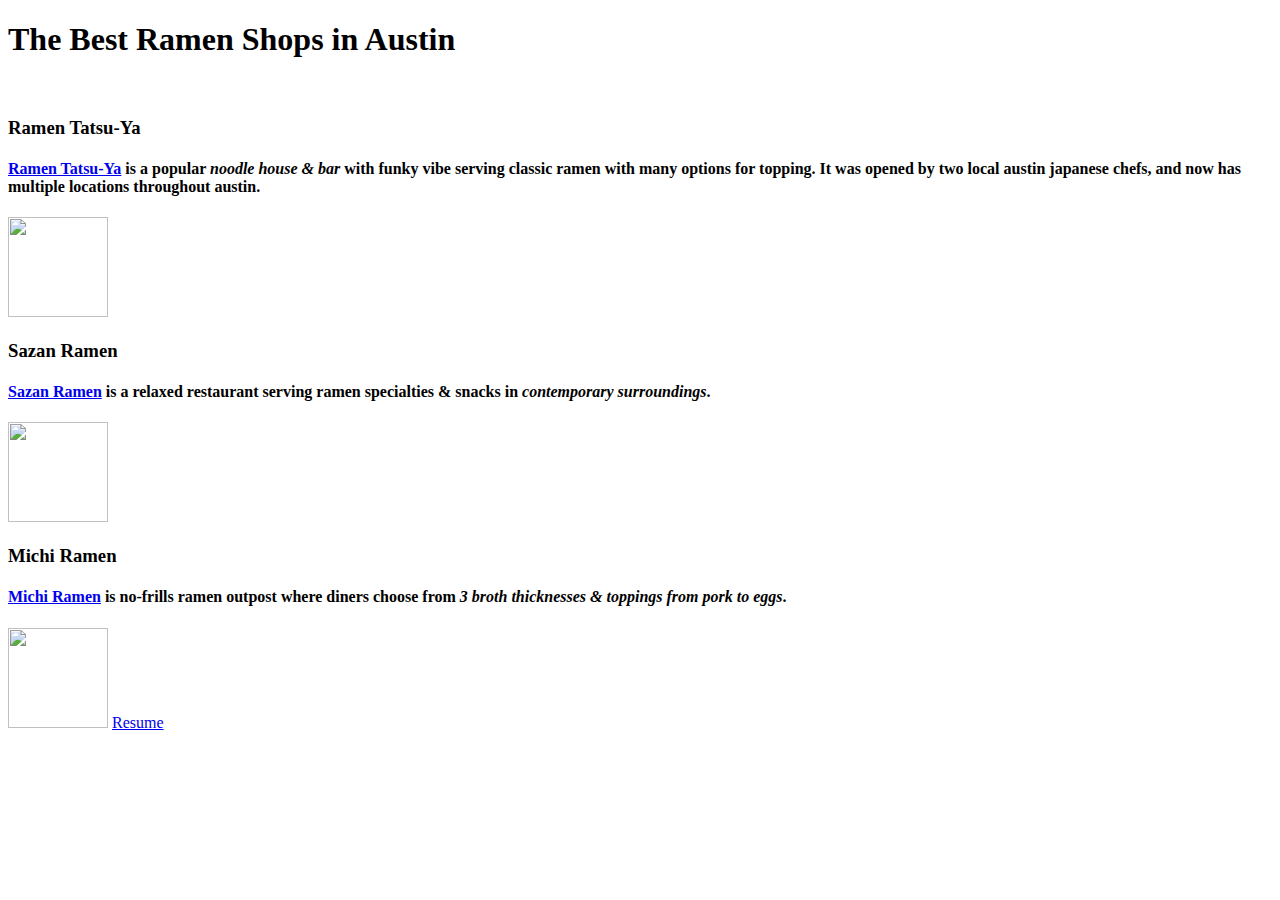
==== intro.html @ fb9d2b2d "commies" ====
<!DOCTYPE html>

<html>

    <head>
        <header>
            <title>The Best Ramen Shops </title>
        </header>
    </head>

    <body>
            <h1><b>The Best Ramen Shops in Austin</b></h2>
            <br>
            <b><p><h3>Ramen Tatsu-Ya</h3></p></b>
            <p><h4><a href="https://www.ramen-tatsuya.com/">Ramen Tatsu-Ya</a> is a popular <i>noodle house & bar</i> with funky vibe serving classic ramen with many options for topping. It was opened by two local austin japanese chefs, and now has multiple locations throughout austin.</h4></p>
            <img src="https://encrypted-tbn0.gstatic.com/images?q=tbn:ANd9GcSL6PKjKNOQoGSJF3nvi_PytPx-LQYShOOiG1k2sgg4XwMj_6L9WcOfZwqrO2tXb7rV04U:https://cdn.vox-cdn.com/thumbor/ojut7U47_Izk3l4lzhtmfXdxn6c%3D/0x0:1080x1080/1200x800/filters:focal(454x454:626x626)/cdn.vox-cdn.com/uploads/chorus_image/image/58822707/ramen_tatsu_ya_tonkotsu.0.0.jpg&usqp=CAU" height="100px" width="100px">
            <br>
            <b><p><h3>Sazan Ramen</h3></p></b>
            <p><h4><a href="https://sazanramen.com/">Sazan Ramen</a> is a relaxed restaurant serving ramen specialties & snacks in <i>contemporary surroundings</i>.</h4></p>
            <img src="https://lh5.googleusercontent.com/p/AF1QipMXcKj3ubqttLdXhyV8dXFfqqcZRfyfOSSOcCU=w260-h175-n-k-no" width="100px" height="100px">
            <br>
            <b><p><h3>Michi Ramen</h3></p></b>
            <p><h4><a href="https://www.michiramen.com/">Michi Ramen</a> is no-frills ramen outpost where diners choose from <i>3 broth thicknesses & toppings from pork to eggs</i>.</h4></p>
            <img src="https://lh5.googleusercontent.com/p/AF1QipNpOVwJo_XL7itdaB-RGrvFQdgp_s-P_bN2bilb=w260-h175-n-k-no" width="100px" height="100px">
            <a href ="resume.html">Resume</a>
    
    </body>

</html>
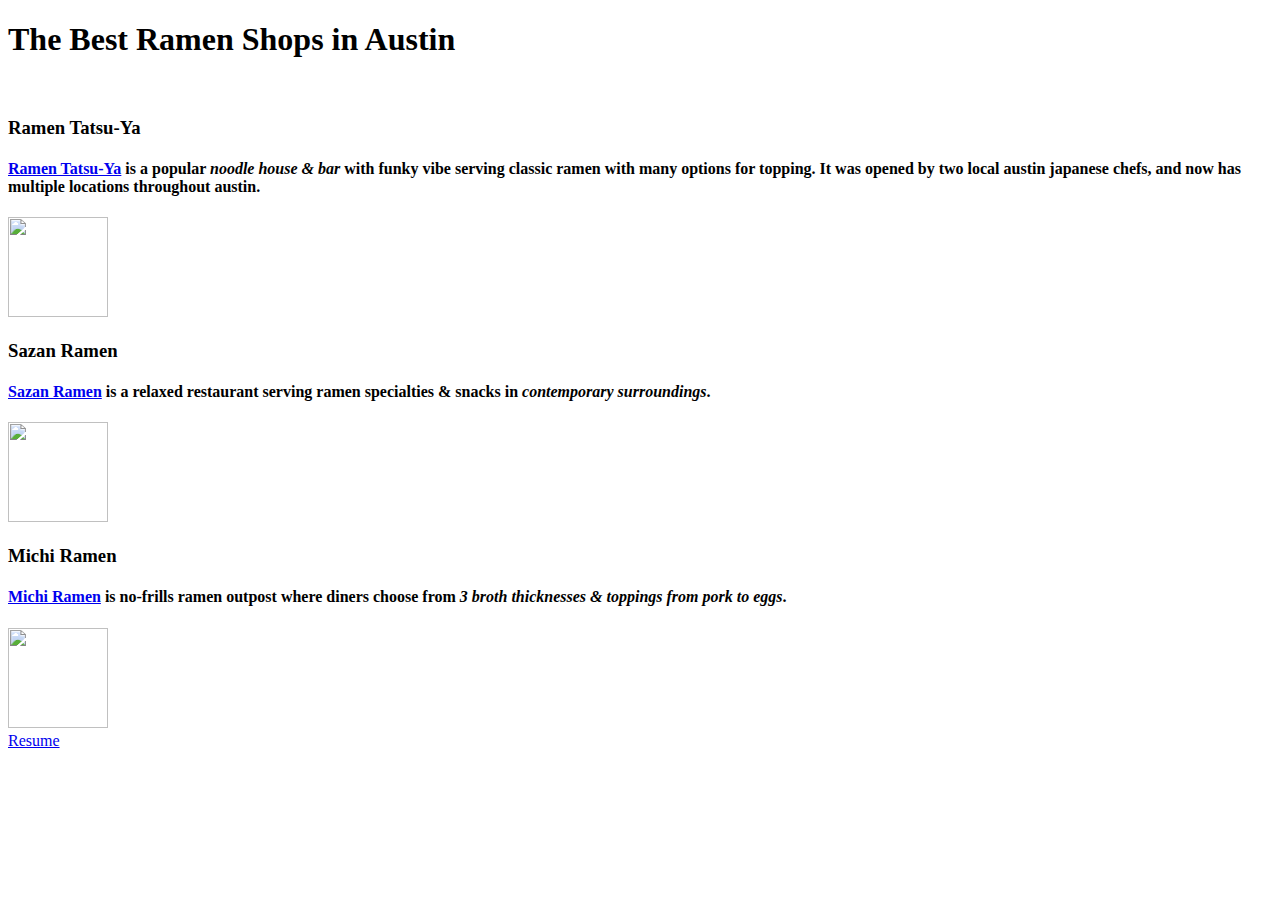
==== commit 307214bc: "Update intro.html" ====
--- a/intro.html
+++ b/intro.html
@@ -22,8 +22,9 @@
             <b><p><h3>Michi Ramen</h3></p></b>
             <p><h4><a href="https://www.michiramen.com/">Michi Ramen</a> is no-frills ramen outpost where diners choose from <i>3 broth thicknesses & toppings from pork to eggs</i>.</h4></p>
             <img src="https://lh5.googleusercontent.com/p/AF1QipNpOVwJo_XL7itdaB-RGrvFQdgp_s-P_bN2bilb=w260-h175-n-k-no" width="100px" height="100px">
+            <br>
             <a href ="resume.html">Resume</a>
     
     </body>
 
-</html>+</html>
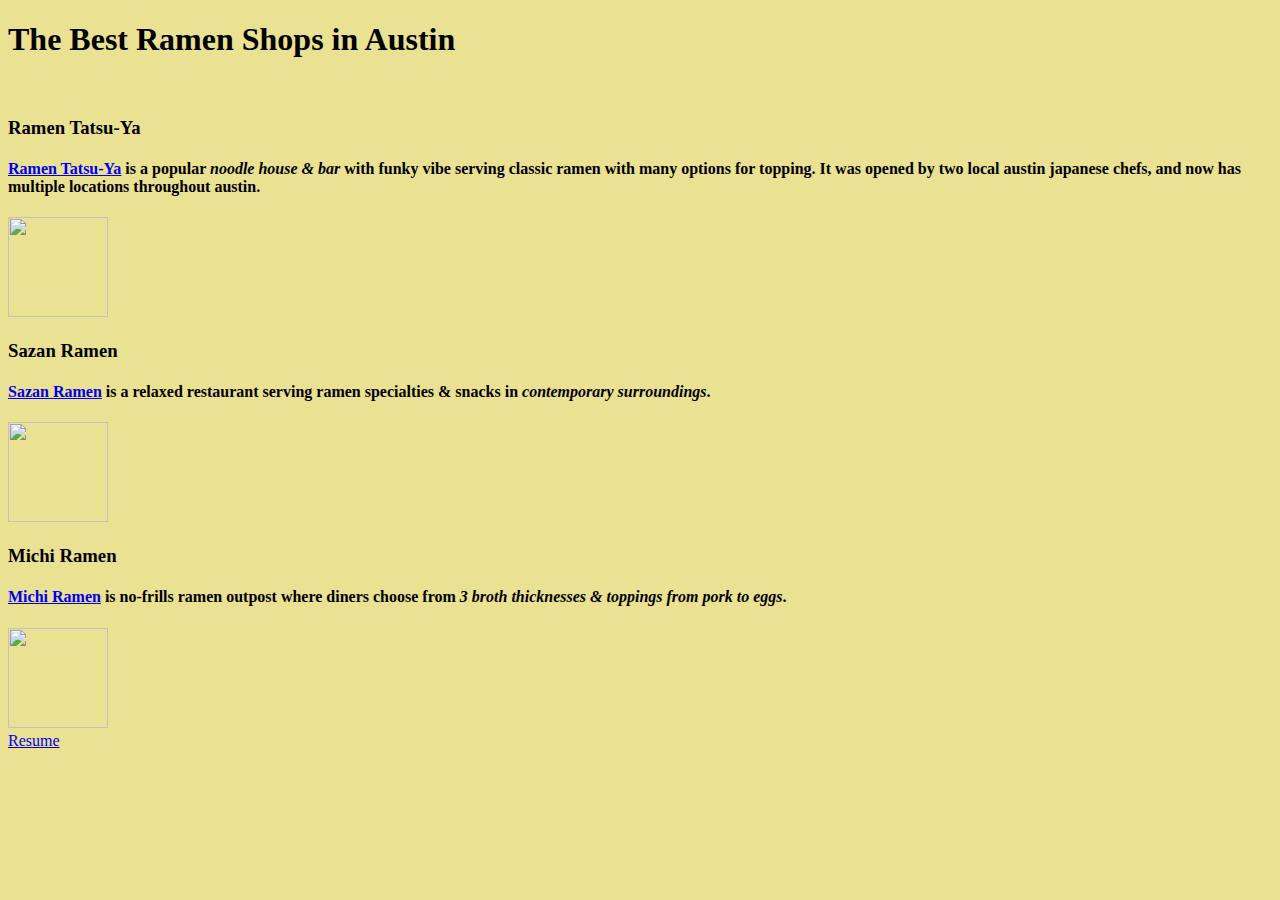
==== commit c155b936: "Update intro.html" ====
--- a/intro.html
+++ b/intro.html
@@ -8,7 +8,7 @@
         </header>
     </head>
 
-    <body>
+    <body bgcolor="#EAE192">
             <h1><b>The Best Ramen Shops in Austin</b></h2>
             <br>
             <b><p><h3>Ramen Tatsu-Ya</h3></p></b>
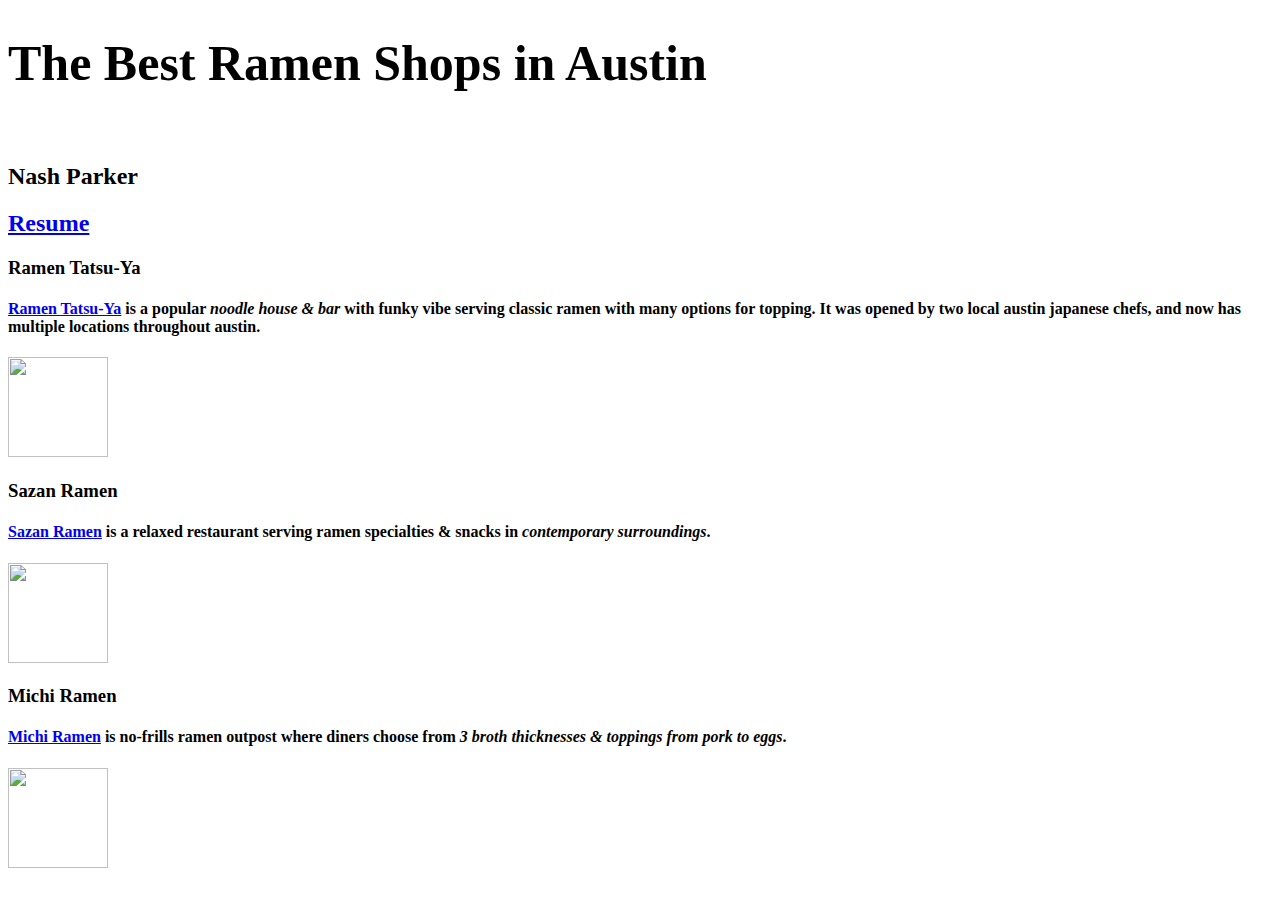
==== commit 322e49fc: "commit" ====
--- a/intro.html
+++ b/intro.html
@@ -3,14 +3,18 @@
 <html>
 
     <head>
+        <link href="style.css" rel="stylesheet" />
         <header>
             <title>The Best Ramen Shops </title>
         </header>
     </head>
 
-    <body bgcolor="#EAE192">
-            <h1><b>The Best Ramen Shops in Austin</b></h2>
+    <body>
+
+            <h1>The Best Ramen Shops in Austin</h1>
             <br>
+            <h2>Nash Parker</h2>
+            <h2><a href="index.html">Resume</a></h2>
             <b><p><h3>Ramen Tatsu-Ya</h3></p></b>
             <p><h4><a href="https://www.ramen-tatsuya.com/">Ramen Tatsu-Ya</a> is a popular <i>noodle house & bar</i> with funky vibe serving classic ramen with many options for topping. It was opened by two local austin japanese chefs, and now has multiple locations throughout austin.</h4></p>
             <img src="https://encrypted-tbn0.gstatic.com/images?q=tbn:ANd9GcSL6PKjKNOQoGSJF3nvi_PytPx-LQYShOOiG1k2sgg4XwMj_6L9WcOfZwqrO2tXb7rV04U:https://cdn.vox-cdn.com/thumbor/ojut7U47_Izk3l4lzhtmfXdxn6c%3D/0x0:1080x1080/1200x800/filters:focal(454x454:626x626)/cdn.vox-cdn.com/uploads/chorus_image/image/58822707/ramen_tatsu_ya_tonkotsu.0.0.jpg&usqp=CAU" height="100px" width="100px">
@@ -22,9 +26,7 @@
             <b><p><h3>Michi Ramen</h3></p></b>
             <p><h4><a href="https://www.michiramen.com/">Michi Ramen</a> is no-frills ramen outpost where diners choose from <i>3 broth thicknesses & toppings from pork to eggs</i>.</h4></p>
             <img src="https://lh5.googleusercontent.com/p/AF1QipNpOVwJo_XL7itdaB-RGrvFQdgp_s-P_bN2bilb=w260-h175-n-k-no" width="100px" height="100px">
-            <br>
-            <a href ="resume.html">Resume</a>
     
     </body>
 
-</html>
+</html>--- a/style.css
+++ b/style.css
@@ -0,0 +1,64 @@
+#tan{
+    color:#EAE192;
+
+  }
+h1{
+    font-size: 50px;
+}
+
+.parent{
+    display: inline-flex;
+    margin: 1rem;
+    padding: 2rem 2rem;
+    text-align: center;
+    ;
+    }
+.child1 {
+    width:20%;
+    height:50%;
+    vertical-align: center;
+    float:left;
+    background-color: red;
+    border-radius: 180px;
+    padding:100px;
+    margin:25px;
+    border: 1px solid #000000;
+    box-shadow:  -1px 1px #000000,
+    -2px 2px #000000,
+    -3px 3px #000000,
+    -4px 4px #000000,
+    -5px 5px #000000;
+    }
+.child2 {
+    width:20%;
+    height:50%;
+    vertical-align: center;
+    float:left;
+    background-color: red;
+    border-radius: 180px;
+    padding: 100px;
+    margin:25px;
+    border: 1px solid #000000;
+    box-shadow:  -1px 1px #000000,
+    -2px 2px #000000,
+    -3px 3px #000000,
+    -4px 4px #000000,
+    -5px 5px #000000;
+
+    }
+.child3 {
+    width:20%;
+    height:50%;
+    vertical-align: center;
+    float:left;
+    background-color: red;
+    border-radius: 180px;
+    padding:100px;
+    margin:25px;
+    border: 1px solid #000000;
+    box-shadow:  -1px 1px #000000,
+    -2px 2px #000000,
+    -3px 3px #000000,
+    -4px 4px #000000,
+    -5px 5px #000000;
+}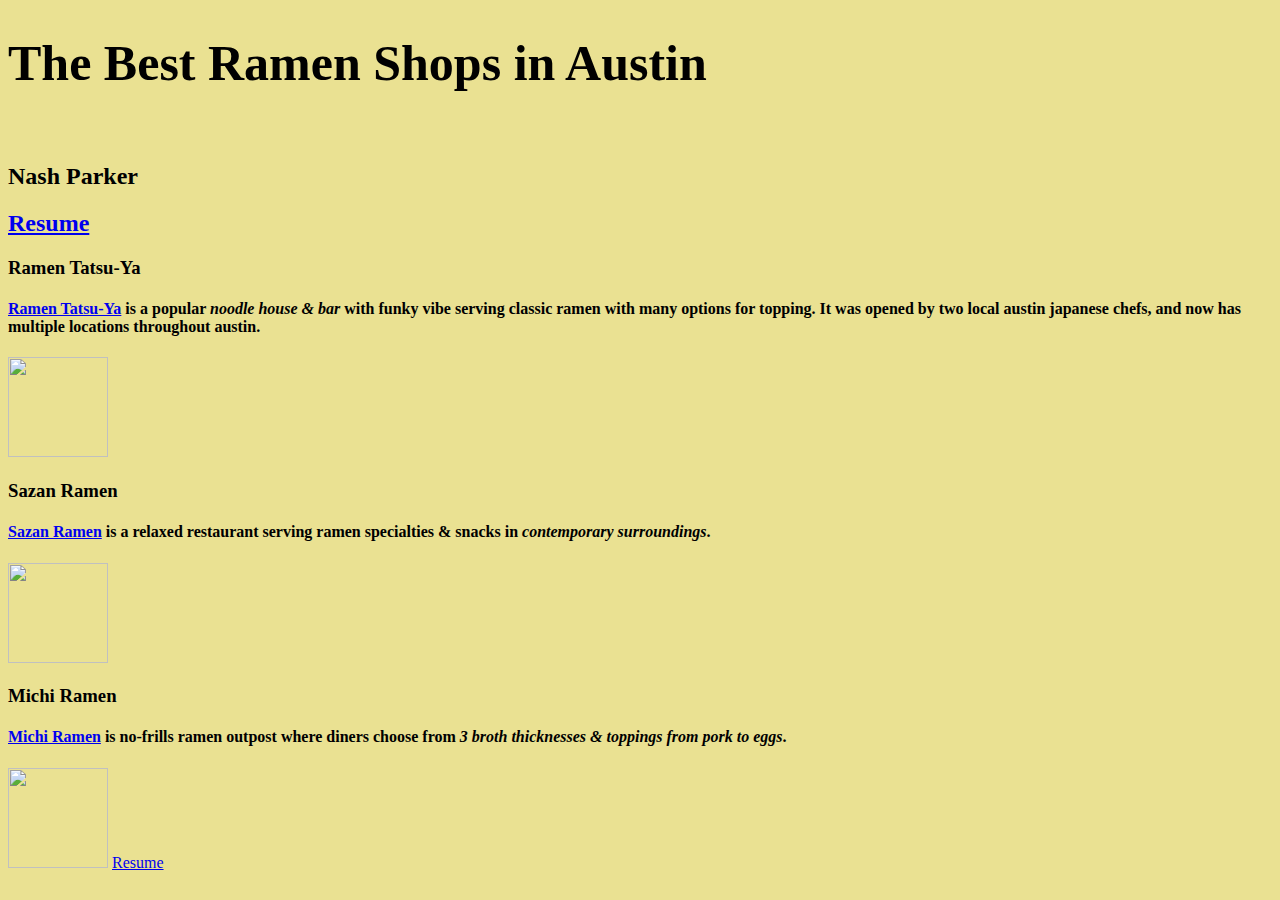
==== commit 8236d694: "commit" ====
--- a/intro.html
+++ b/intro.html
@@ -26,7 +26,8 @@
             <b><p><h3>Michi Ramen</h3></p></b>
             <p><h4><a href="https://www.michiramen.com/">Michi Ramen</a> is no-frills ramen outpost where diners choose from <i>3 broth thicknesses & toppings from pork to eggs</i>.</h4></p>
             <img src="https://lh5.googleusercontent.com/p/AF1QipNpOVwJo_XL7itdaB-RGrvFQdgp_s-P_bN2bilb=w260-h175-n-k-no" width="100px" height="100px">
+            <a href ="resume.html">Resume</a>
     
     </body>
 
-</html>+</html>
--- a/style.css
+++ b/style.css
@@ -5,7 +5,13 @@
 h1{
     font-size: 50px;
 }
-
+hr{
+    color: #000000;
+    size: 2px;
+}
+body{
+    background-color: #EAE192;
+}
 .parent{
     display: inline-flex;
     margin: 1rem;
@@ -20,7 +26,7 @@
     float:left;
     background-color: red;
     border-radius: 180px;
-    padding:100px;
+    padding:50px;
     margin:25px;
     border: 1px solid #000000;
     box-shadow:  -1px 1px #000000,
@@ -36,7 +42,7 @@
     float:left;
     background-color: red;
     border-radius: 180px;
-    padding: 100px;
+    padding: 50px;
     margin:25px;
     border: 1px solid #000000;
     box-shadow:  -1px 1px #000000,
@@ -53,7 +59,7 @@
     float:left;
     background-color: red;
     border-radius: 180px;
-    padding:100px;
+    padding: 50px;
     margin:25px;
     border: 1px solid #000000;
     box-shadow:  -1px 1px #000000,
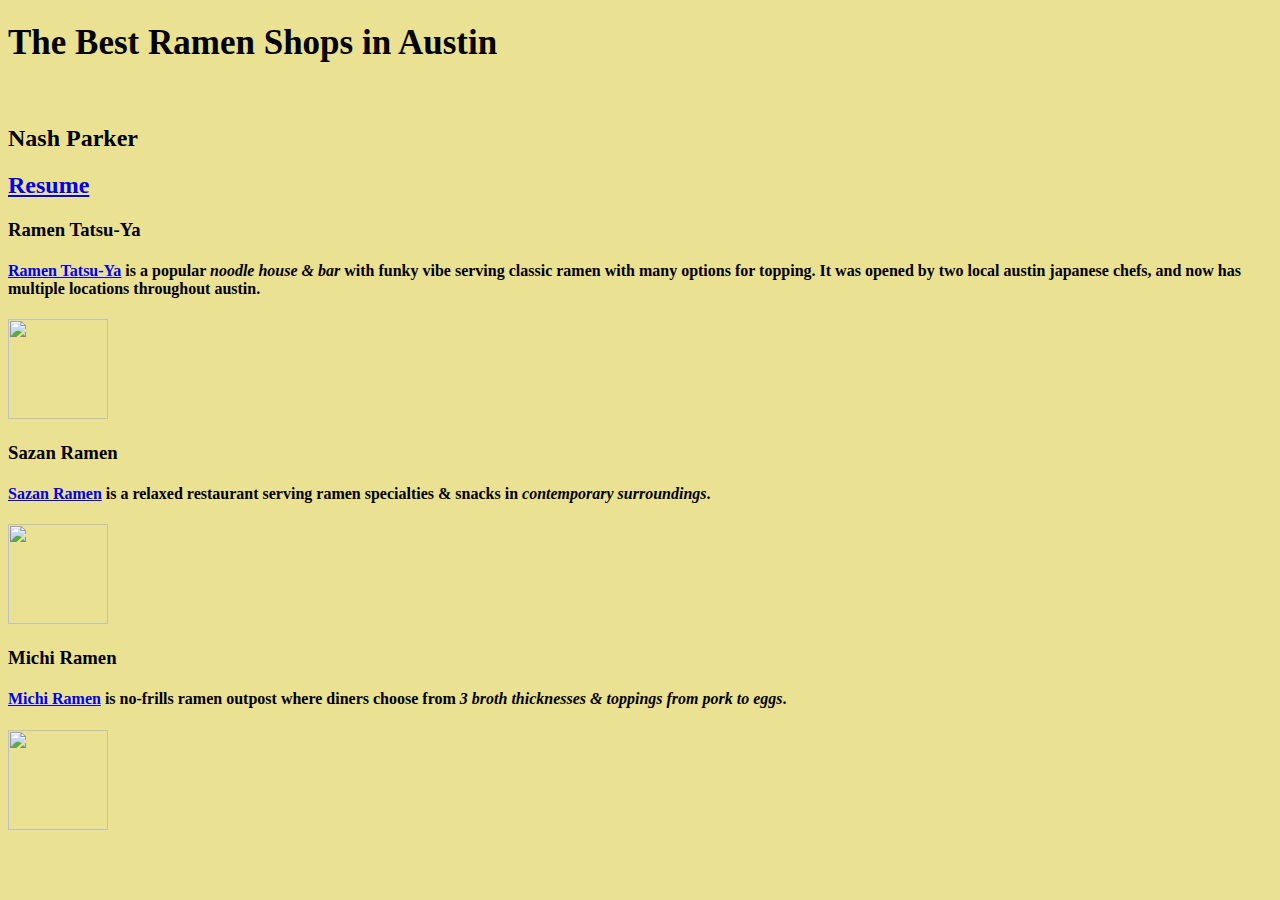
==== commit bb6e73b2: "commit" ====
--- a/intro.html
+++ b/intro.html
@@ -26,7 +26,6 @@
             <b><p><h3>Michi Ramen</h3></p></b>
             <p><h4><a href="https://www.michiramen.com/">Michi Ramen</a> is no-frills ramen outpost where diners choose from <i>3 broth thicknesses & toppings from pork to eggs</i>.</h4></p>
             <img src="https://lh5.googleusercontent.com/p/AF1QipNpOVwJo_XL7itdaB-RGrvFQdgp_s-P_bN2bilb=w260-h175-n-k-no" width="100px" height="100px">
-            <a href ="resume.html">Resume</a>
     
     </body>
 
--- a/style.css
+++ b/style.css
@@ -3,7 +3,7 @@
 
   }
 h1{
-    font-size: 50px;
+    font-size: 35px;
 }
 hr{
     color: #000000;
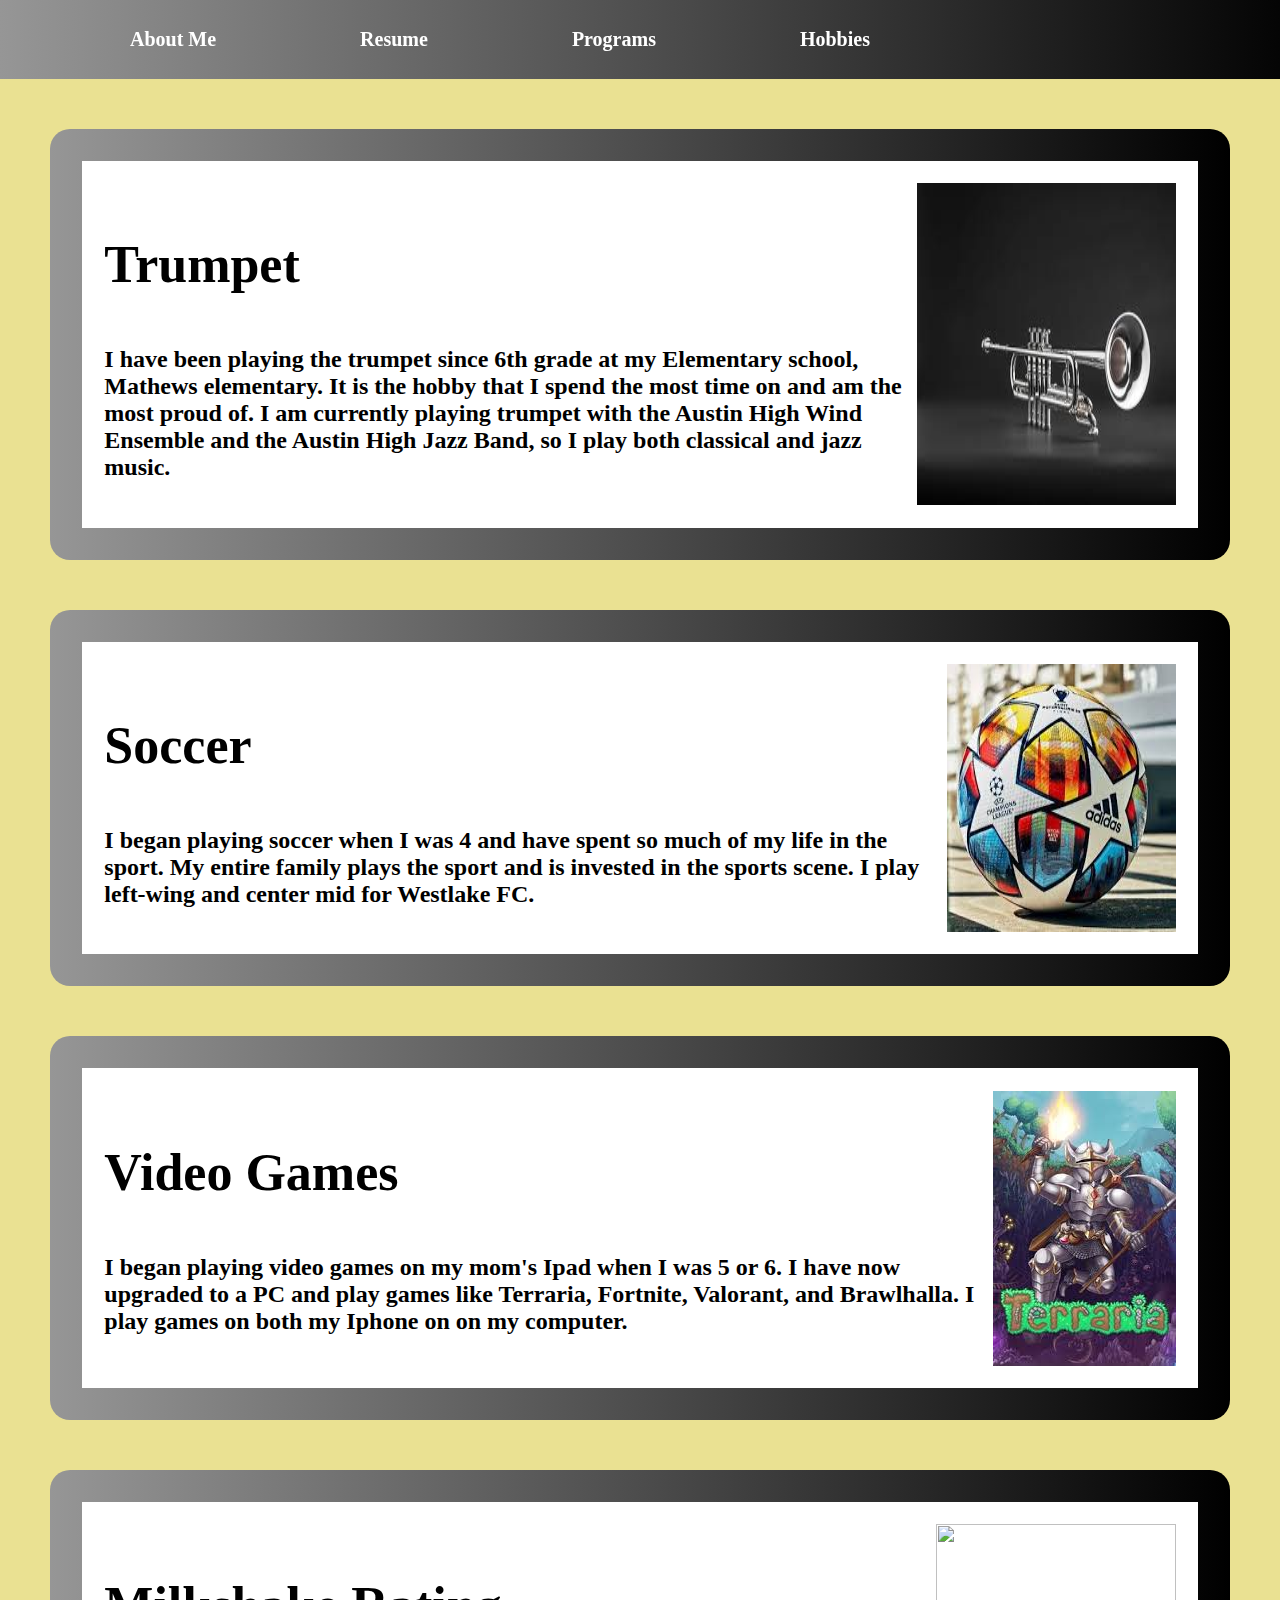
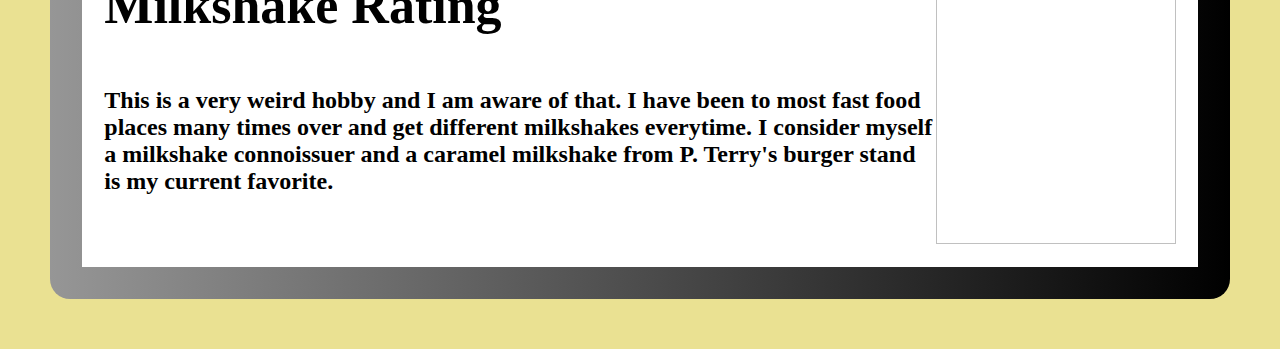
==== commit 91ac7b4e: "finished" ====
--- a/intro.html
+++ b/intro.html
@@ -9,24 +9,51 @@
         </header>
     </head>
 
-    <body>
-
-            <h1>The Best Ramen Shops in Austin</h1>
-            <br>
-            <h2>Nash Parker</h2>
-            <h2><a href="index.html">Resume</a></h2>
-            <b><p><h3>Ramen Tatsu-Ya</h3></p></b>
-            <p><h4><a href="https://www.ramen-tatsuya.com/">Ramen Tatsu-Ya</a> is a popular <i>noodle house & bar</i> with funky vibe serving classic ramen with many options for topping. It was opened by two local austin japanese chefs, and now has multiple locations throughout austin.</h4></p>
-            <img src="https://encrypted-tbn0.gstatic.com/images?q=tbn:ANd9GcSL6PKjKNOQoGSJF3nvi_PytPx-LQYShOOiG1k2sgg4XwMj_6L9WcOfZwqrO2tXb7rV04U:https://cdn.vox-cdn.com/thumbor/ojut7U47_Izk3l4lzhtmfXdxn6c%3D/0x0:1080x1080/1200x800/filters:focal(454x454:626x626)/cdn.vox-cdn.com/uploads/chorus_image/image/58822707/ramen_tatsu_ya_tonkotsu.0.0.jpg&usqp=CAU" height="100px" width="100px">
-            <br>
-            <b><p><h3>Sazan Ramen</h3></p></b>
-            <p><h4><a href="https://sazanramen.com/">Sazan Ramen</a> is a relaxed restaurant serving ramen specialties & snacks in <i>contemporary surroundings</i>.</h4></p>
-            <img src="https://lh5.googleusercontent.com/p/AF1QipMXcKj3ubqttLdXhyV8dXFfqqcZRfyfOSSOcCU=w260-h175-n-k-no" width="100px" height="100px">
-            <br>
-            <b><p><h3>Michi Ramen</h3></p></b>
-            <p><h4><a href="https://www.michiramen.com/">Michi Ramen</a> is no-frills ramen outpost where diners choose from <i>3 broth thicknesses & toppings from pork to eggs</i>.</h4></p>
-            <img src="https://lh5.googleusercontent.com/p/AF1QipNpOVwJo_XL7itdaB-RGrvFQdgp_s-P_bN2bilb=w260-h175-n-k-no" width="100px" height="100px">
-    
+    <body style='background-color:#EAE192'>
+        <div id="topcontainer">
+            <ul>
+                <li class="topheading"><a class="topheadinglink" href="index.html">About Me</a></li>
+                <li class="topheading"><a class="topheadinglink" href="resume.html">Resume</a></li>
+                <li class="topheading"><a class="topheadinglink" href="programs.html">Programs</a></li>
+                <li class="topheading"><a class="topheadinglink" href="intro.html">Hobbies</a></li>
+            </ul>
+        </div>
+        <div class="hobbyboxborder">
+            <div class="hobbybox">
+                <div style="right:80%">
+                    <p class="hobbytitle">Trumpet</p>
+                    <p class="hobbytext">I have been playing the trumpet since 6th grade at my Elementary school, Mathews elementary. It is the hobby that I spend the most time on and am the most proud of. I am currently playing trumpet with the Austin High Wind Ensemble and the Austin High Jazz Band, so I play both classical and jazz music.</p>
+                </div>
+                <img class="hobbyimage" src="silver trumpet.jpeg">
+            </div>
+        </div>
+        <div class="hobbyboxborder">
+            <div class="hobbybox">
+                <div style="right:50%">
+                    <p class="hobbytitle">Soccer</p>
+                    <p class="hobbytext">I began playing soccer when I was 4 and have spent so much of my life in the sport. My entire family plays the sport and is invested in the sports scene. I play left-wing and center mid for Westlake FC.</p>
+                </div>
+                <img class="hobbyimage" src="soccer ball.jpeg">
+            </div>
+        </div>
+        <div class="hobbyboxborder">
+            <div class="hobbybox">
+                <div style="right:80%">
+                    <p class="hobbytitle">Video Games</p>
+                    <p class="hobbytext">I began playing video games on my mom's Ipad when I was 5 or 6. I have now upgraded to a PC and play games like Terraria, Fortnite, Valorant, and Brawlhalla. I play games on both my Iphone on on my computer.</p>
+                </div>
+                <img class="hobbyimage" src="terraria.jpeg">
+            </div>
+        </div>
+        <div class="hobbyboxborder">
+            <div class="hobbybox">
+                <div style="right:80%">
+                    <p class="hobbytitle">Milkshake Rating</p>
+                    <p class="hobbytext">This is a very weird hobby and I am aware of that. I have been to most fast food places many times over and get different milkshakes everytime. I consider myself a milkshake connoissuer and a caramel milkshake from P. Terry's burger stand is my current favorite.</p>
+                </div>
+                <img width="240" height="320" class="hobbyimage" src="milkshake3.jpeg">
+            </div>
+        </div>
     </body>
 
 </html>
--- a/style.css
+++ b/style.css
@@ -1,23 +1,60 @@
+body{
+    margin:0px;
+    padding:0px;
+}
 #tan{
     color:#EAE192;
 
   }
 h1{
-    font-size: 35px;
+    font-size: 50px;
+}
+h2{
+    font-size: 25px;
 }
 hr{
     color: #000000;
     size: 2px;
 }
-body{
-    background-color: #EAE192;
+
+.hobby-image{
+    width:100%;
+    height:100%;
+    left:50%;
+    padding-left: 10px;
+}
+
+.hobbybox{
+    margin:auto;
+    padding:2%;
+    background: white;
+    margin:auto;
+    display: flex;
+    justify-content: space-around;
+}
+
+.hobbyboxborder{
+    vertical-align:center;
+    margin: 50px;
+    padding: 2rem 2rem;
+    background: linear-gradient(90deg, rgba(150,150,150,1) 0%, rgb(75, 75, 75) 51%, rgba(0,0,0,1) 100%);
+    border-radius: 20px;
+}
+
+.hobbytext{
+    font-size: 24px;
+    font-weight:bold;
+}
+.hobbytitle{
+    font-size:52px;
+    font-weight:bolder;
 }
 .parent{
     display: inline-flex;
     margin: 1rem;
     padding: 2rem 2rem;
     text-align: center;
-    ;
+    float:right;
     }
 .child1 {
     width:20%;
@@ -67,4 +104,102 @@
     -3px 3px #000000,
     -4px 4px #000000,
     -5px 5px #000000;
+}
+
+.topheading{
+    
+    font-size: 20px;
+    color: white;
+    font-style: bold;
+    font-weight: bolder;
+    position: sticky;
+    top:0;
+    text-decoration: none;
+    list-style-type: none;
+    display: inline-block;
+    border-right: white;
+    padding: 0px 40px;
+    transition: all 0.1s ease-in-out;
+}
+
+.topheading:hover{
+    transform: scale(1.3);
+}
+
+.topheadinglink{
+    font-size: 48;
+    color: white;
+    font-style: bold;
+    font-weight: bolder;
+    position: sticky;
+    top:0;
+    text-decoration: none;
+    list-style-type: none;
+    display: inline-block;
+    text-align: right;
+    padding: 0px 30px;
+}
+#topcontainer{
+    position: sticky;
+    top: 0;
+    font-weight: bolder;
+    width: 100%;
+    background: linear-gradient(90deg, rgba(150,150,150,1) 0%, rgb(75, 75, 75) 51%, rgba(0,0,0,1) 100%);
+    background-attachment: scroll;
+    padding: 12px 20px;
+}
+
+#gallerybox{
+    background: linear-gradient(90deg, rgba(150,150,150,1) 0%, rgb(75, 75, 75) 51%, rgba(0,0,0,1) 100%);
+    border-radius: 20%;
+    text-align: center;
+
+    position: absolute;
+    width:25%;
+    top:10%;
+    left:65%;
+}
+
+#galleryBack{
+    width: 10%;
+    height:10%;
+    left:50%;
+    transition: all 0.1s ease-in-out;
+}
+
+#galleryNext{
+    width: 10%; 
+    height:10%;
+    right:50%;
+    -webkit-transform: scale(-1,1);
+    transform: scale(-1,1);
+    transition: all 0.1s ease-in-out;
+}
+
+.maskedfooter {
+    height: 15%;
+    position: fixed;
+    width: 100%;
+    height:100%;
+
+  }
+
+  #welcome-box{
+    margin-top:12%;
+    margin-left:10%;
+    margin-right:30%;
+    padding-right:100px;
+}
+
+#gallery{
+    margin-top: 10%;
+    position: relative;
+}
+
+#galleryNext:hover{
+    transform: scale(-1.3,1.3);
+}
+
+#galleryBack:hover{
+    transform: scale(1.3);
 }